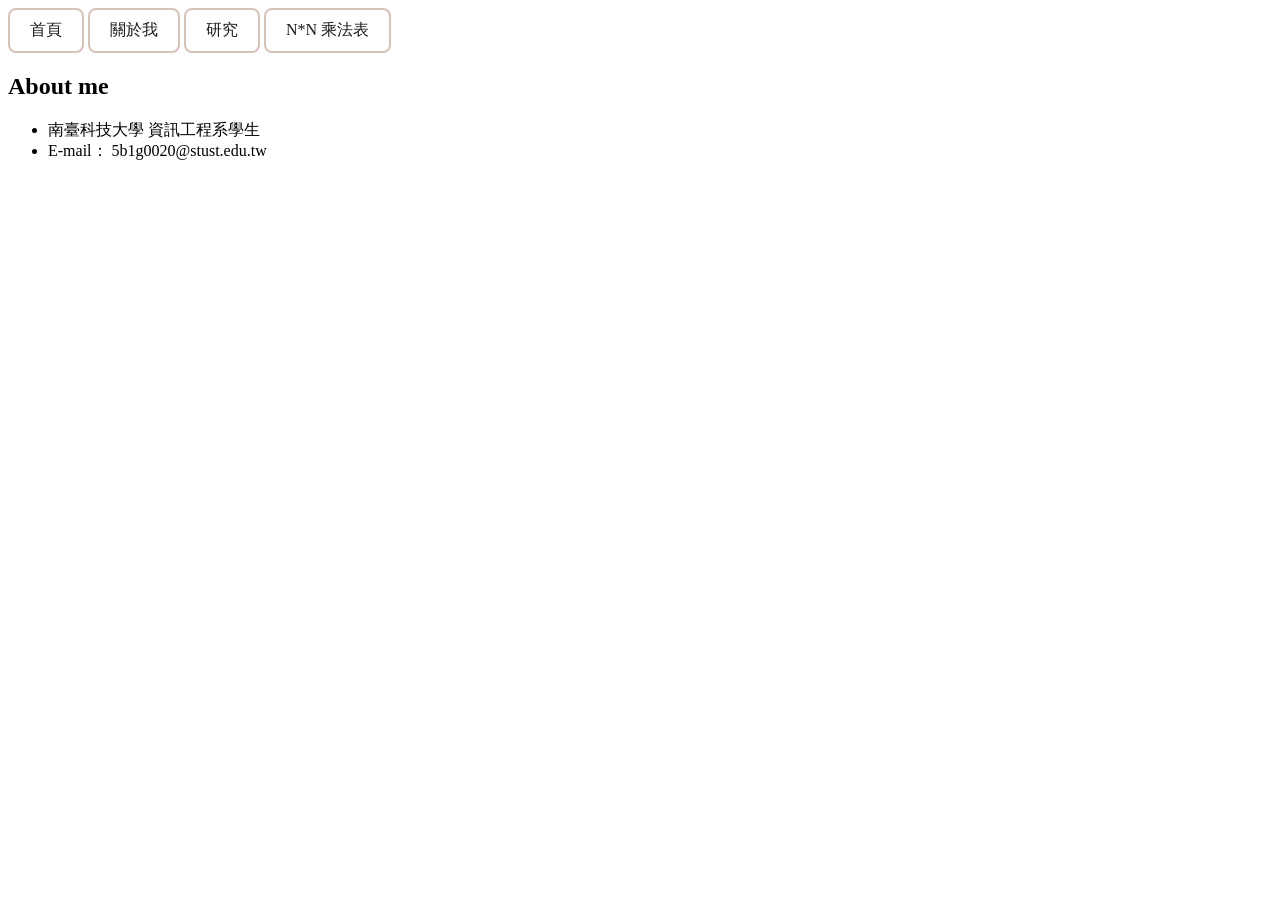
==== about.html @ 4b79e393 "inde.html" ====
<!DOCTYPE html>
<html lang="en">

<head>
    <meta charset="UTF-8">
    <meta name="viewport" content="width=device-width, initial-scale=1.0">
    <title>About me</title>
    <style>
        body{
            background-color: rgb(255, 255, 255);
        }
        a {
            border: 2px solid #d6c2b9; /* 綠色邊框，2px寬 */
            border-radius: 8px; /* 圓角邊框 */
            padding: 10px 20px; /* 內邊距讓內容不貼邊 */
            display: inline-block; /* 讓連結更像按鈕 */
            text-decoration: none; /* 移除底線 */
            color: #1b1b1b; 
            transition: all 0.3s ease; /* 添加過渡效果 */
          }
          a:hover {
            background-color: #a5969b; 
            color: white; 
          }
    </style>

<body>
    
    <a href="index.html">首頁</a>
    <a href="about.html">關於我</a>
    <a href="research.html">研究</a>
    <a href="hw_1.html">N*N 乘法表</a>
    <h2>About me</h2>
    <table>

        <ul>
            <li>南臺科技大學 資訊工程系學生</li>
            <li>E-mail： 5b1g0020@stust.edu.tw</li>    
        </ul>    

    </table>
    
    
</body>

</html>
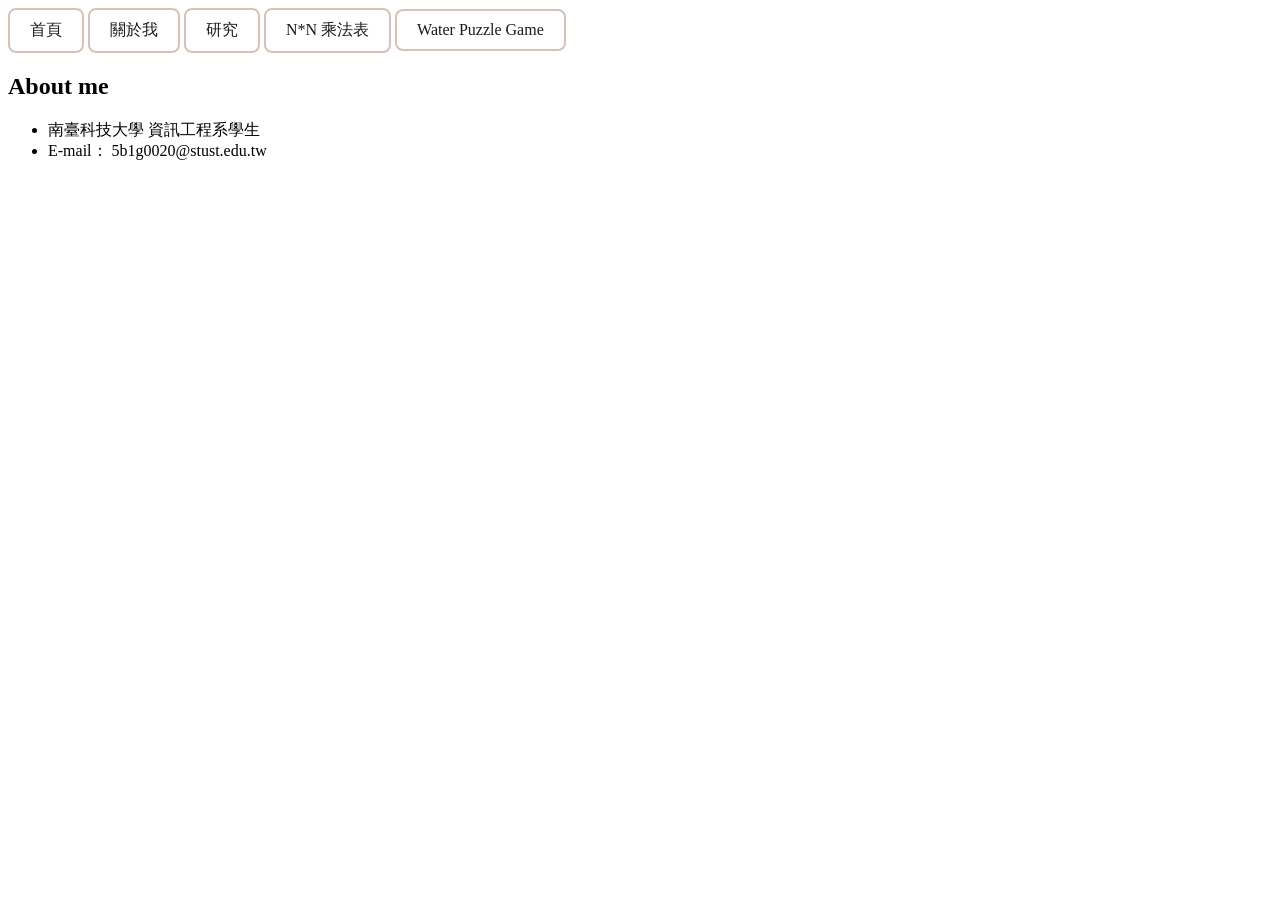
==== commit 4a0e5dee: "index.html" ====
--- a/about.html
+++ b/about.html
@@ -30,6 +30,7 @@
     <a href="about.html">關於我</a>
     <a href="research.html">研究</a>
     <a href="hw_1.html">N*N 乘法表</a>
+    <a href="hw_2.html">Water Puzzle Game</a>
     <h2>About me</h2>
     <table>
 
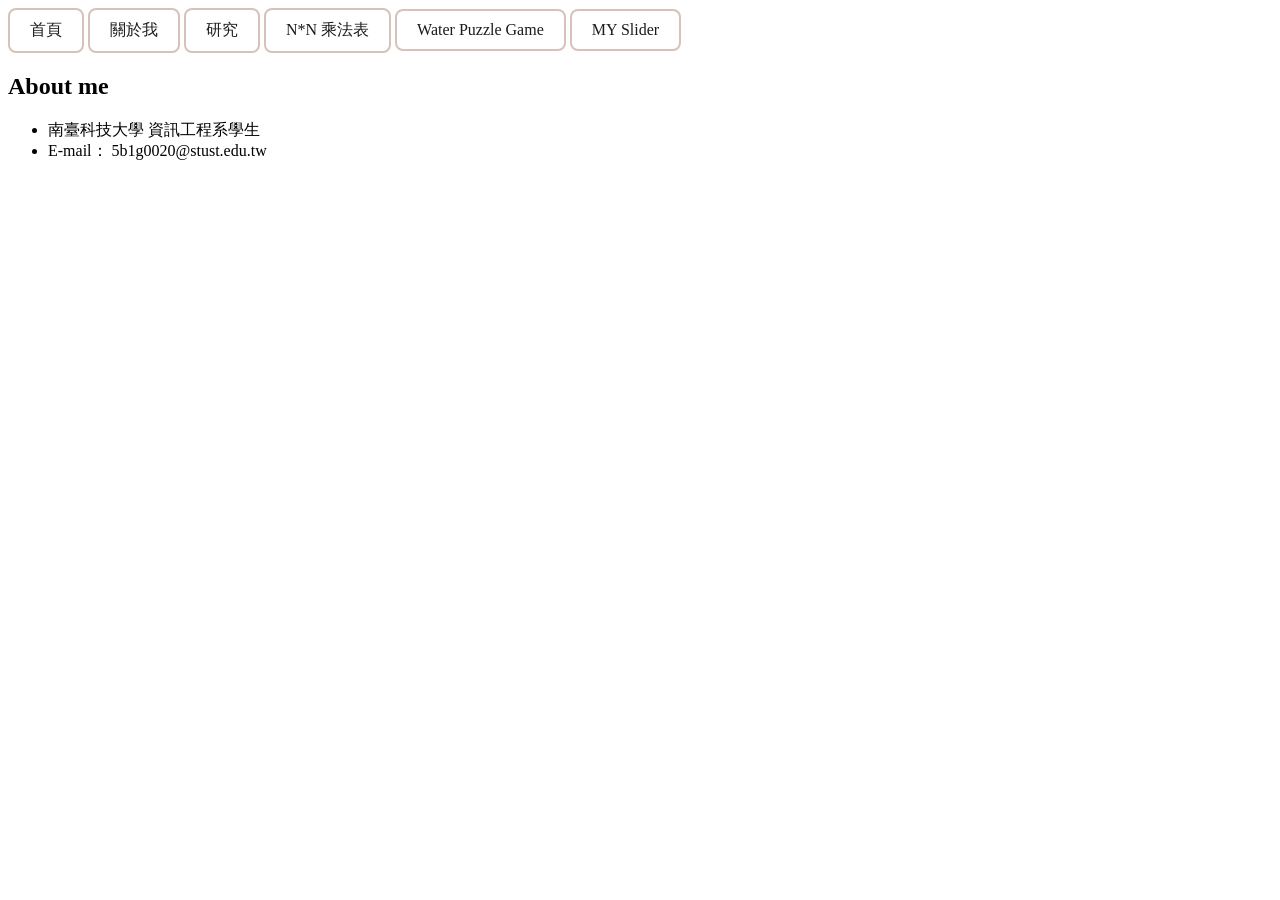
==== commit 82cb571b: "1" ====
--- a/about.html
+++ b/about.html
@@ -31,6 +31,7 @@
     <a href="research.html">研究</a>
     <a href="hw_1.html">N*N 乘法表</a>
     <a href="hw_2.html">Water Puzzle Game</a>
+    <a href="https://1cyst7.github.io/2025-react-app/" target="_blank">MY Slider</a>
     <h2>About me</h2>
     <table>
 
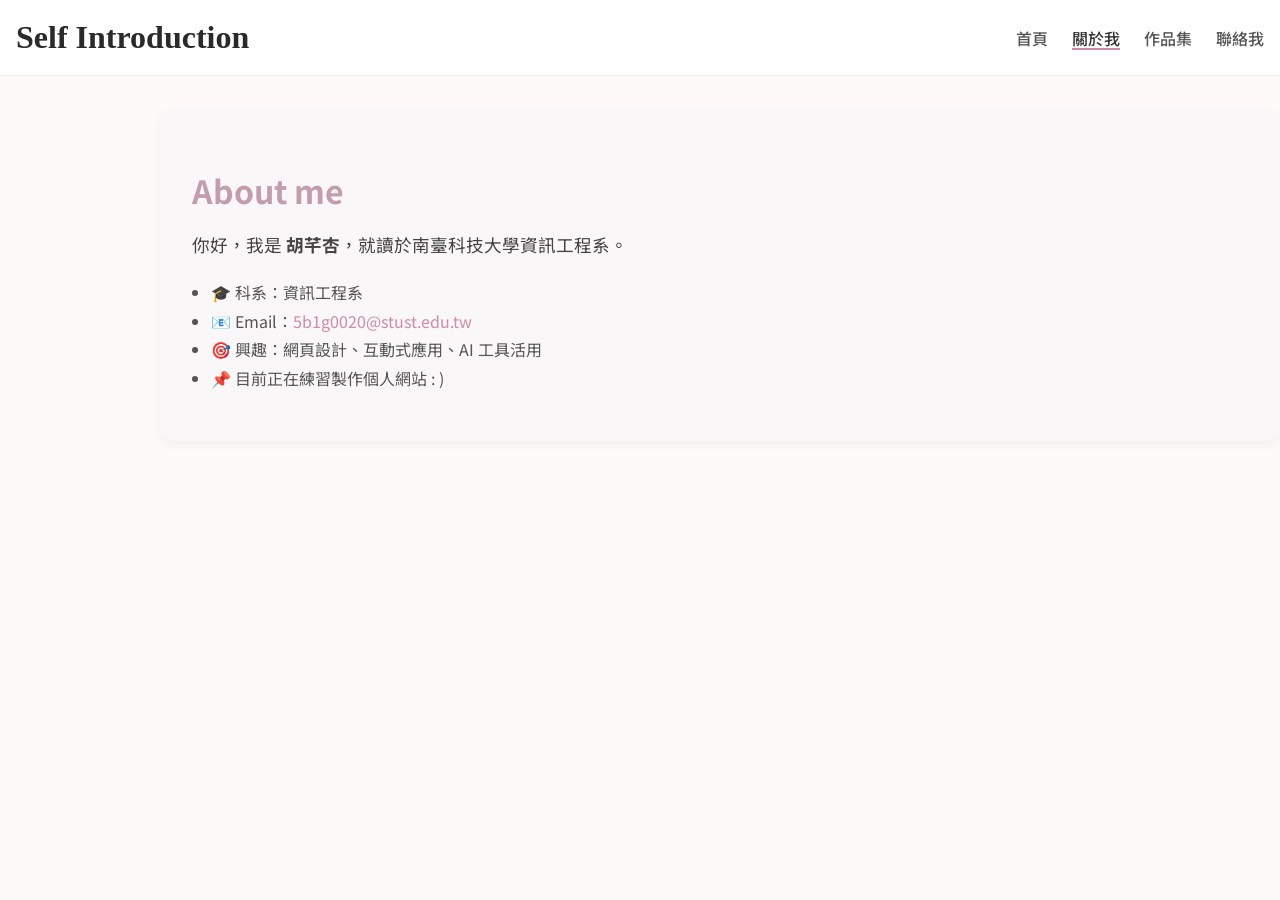
==== commit 7d3f63bd: "新增關於我頁面及樣式，包含導覽列和自我介紹內容" ====
--- a/about.html
+++ b/about.html
@@ -1,48 +1,63 @@
 <!DOCTYPE html>
-<html lang="en">
+<html lang="zh-Hant">
+<head>
+  <meta charset="UTF-8">
+  <meta name="viewport" content="width=device-width, initial-scale=1.0">
+  <title>關於我</title>
+  <link href="https://fonts.googleapis.com/css2?family=Inter:wght@400;600&family=Playfair+Display:wght@700&family=Noto+Sans+TC:wght@400;700&display=swap" rel="stylesheet" />
+  <link rel="stylesheet" href="about-style.css" />
+</head>
+<body>
+  <header>
+    <nav>
+      <h1>Self Introduction</h1>
+      <ul class="nav-links">
+        <li><a href="index.html" class="nav-link">首頁</a></li>
+        <li><a href="about.html" class="nav-link active">關於我</a></li>
+        <li><a href="#portfolio" class="nav-link">作品集</a></li>
+        <li><a href="#contact" class="nav-link">聯絡我</a></li>
+        <span class="nav-underline"></span>
+      </ul>
+    </nav>
+  </header>
 
-<head>
-    <meta charset="UTF-8">
-    <meta name="viewport" content="width=device-width, initial-scale=1.0">
-    <title>About me</title>
-    <style>
-        body{
-            background-color: rgb(255, 255, 255);
+  <main>
+    <section class="about-section">
+      <h2>About me</h2>
+      <p>你好，我是 <strong>胡芊杏</strong>，就讀於南臺科技大學資訊工程系。</p>
+      <ul>
+        <li>🎓 科系：資訊工程系</li>
+        <li>📧 Email：<a href="mailto:5b1g0020@stust.edu.tw">5b1g0020@stust.edu.tw</a></li>
+        <li>🎯 興趣：網頁設計、互動式應用、AI 工具活用</li>
+        <li>📌 目前正在練習製作個人網站 : )</li>
+      </ul>
+    </section>
+  </main>
+  <script>
+    document.addEventListener("DOMContentLoaded", () => {
+        const navLinks = document.querySelectorAll(".nav-links .nav-link");
+        const underline = document.querySelector(".nav-underline");
+        let currentActive = document.querySelector(".nav-link.active");
+
+        function moveUnderline(el) {
+        const linkRect = el.getBoundingClientRect();
+        const navRect = el.closest(".nav-links").getBoundingClientRect();
+        underline.style.width = linkRect.width + "px";
+        underline.style.left = linkRect.left - navRect.left + "px";
         }
-        a {
-            border: 2px solid #d6c2b9; /* 綠色邊框，2px寬 */
-            border-radius: 8px; /* 圓角邊框 */
-            padding: 10px 20px; /* 內邊距讓內容不貼邊 */
-            display: inline-block; /* 讓連結更像按鈕 */
-            text-decoration: none; /* 移除底線 */
-            color: #1b1b1b; 
-            transition: all 0.3s ease; /* 添加過渡效果 */
-          }
-          a:hover {
-            background-color: #a5969b; 
-            color: white; 
-          }
-    </style>
 
-<body>
-    
-    <a href="index.html">首頁</a>
-    <a href="about.html">關於我</a>
-    <a href="research.html">研究</a>
-    <a href="hw_1.html">N*N 乘法表</a>
-    <a href="hw_2.html">Water Puzzle Game</a>
-    <a href="https://1cyst7.github.io/2025-react-app/" target="_blank">MY Slider</a>
-    <h2>About me</h2>
-    <table>
+        // 滑過去時移動
+        navLinks.forEach(link => {
+        link.addEventListener("mouseenter", () => moveUnderline(link));
+        link.addEventListener("mouseleave", () => {
+            if (currentActive) moveUnderline(currentActive);
+        });
+        });
 
-        <ul>
-            <li>南臺科技大學 資訊工程系學生</li>
-            <li>E-mail： 5b1g0020@stust.edu.tw</li>    
-        </ul>    
+        // 初始定位在 active 的地方
+        if (currentActive) moveUnderline(currentActive);
+    });
+</script>
 
-    </table>
-    
-    
 </body>
-
-</html>+</html>
--- a/about-style.css
+++ b/about-style.css
@@ -0,0 +1,111 @@
+body {
+  font-family: 'Noto Sans TC', 'Inter', sans-serif;
+  margin: 0;
+  background-color: #fffafa;
+  color: #2a2a2a;
+}
+
+
+
+/* 導覽列區塊 */
+header {
+  background-color: #ffffff;
+  border-bottom: 1px solid #eee;
+  padding: 1.2rem 0;
+}
+
+nav {
+  display: flex;
+  justify-content: space-between;
+  align-items: center;
+  max-width: 1350px;
+  margin: 0 auto;
+  padding: 0 1rem;
+}
+
+nav h1 {
+  font-family: 'Baskerville', serif;
+  font-size: 2rem;
+  margin: 0;
+}
+
+/* 導覽連結區 */
+.nav-links {
+  position: relative;
+  display: flex;
+  gap: 1.5rem;
+  list-style: none;
+  padding: 0;
+  margin: 0;
+}
+
+.nav-links li a {
+  position: relative;
+  text-decoration: none;
+  color: #555;
+  font-weight: 500;
+  padding: 0.5rem 0;
+  transition: color 0.3s ease;
+}
+
+/* 滑鼠滑過效果 */
+.nav-links li a:hover {
+  color: #d48aa0;
+}
+
+/* 頁面 active 狀態 */
+.nav-links li a.active {
+  color: #333;
+}
+
+/* 滑動底線 */
+.nav-underline {
+  position: absolute;
+  bottom: 0;
+  left: 0;
+  height: 2px;
+  width: 0;
+  background-color: #d48aa0;
+  transition: all 0.3s ease;
+}
+
+
+
+/* About 區塊 */
+.about-section {
+  max-width: 1200px;
+  margin: 2rem auto 0 10rem; /* 上方 2rem 空間，左側 2rem 靠左 */
+  padding: 2.0rem;
+  background-color: #f9f7f8;
+  border-radius: 12px;
+  box-shadow: 0 4px 12px rgba(0, 0, 0, 0.05);
+}
+
+.about-section h2 {
+  font-size: 2rem;
+  color: #c39dac;
+  margin-bottom: 1rem;
+}
+
+.about-section p {
+  font-size: 1.1rem;
+  color: #444;
+  margin-bottom: 1.2rem;
+  line-height: 1.6;
+}
+
+.about-section ul {
+  padding-left: 1.2rem;
+  font-size: 1rem;
+  line-height: 1.8;
+  color: #555;
+}
+
+.about-section a {
+  color: #d48aa0;
+  text-decoration: none;
+}
+
+.about-section a:hover {
+  text-decoration: underline;
+}
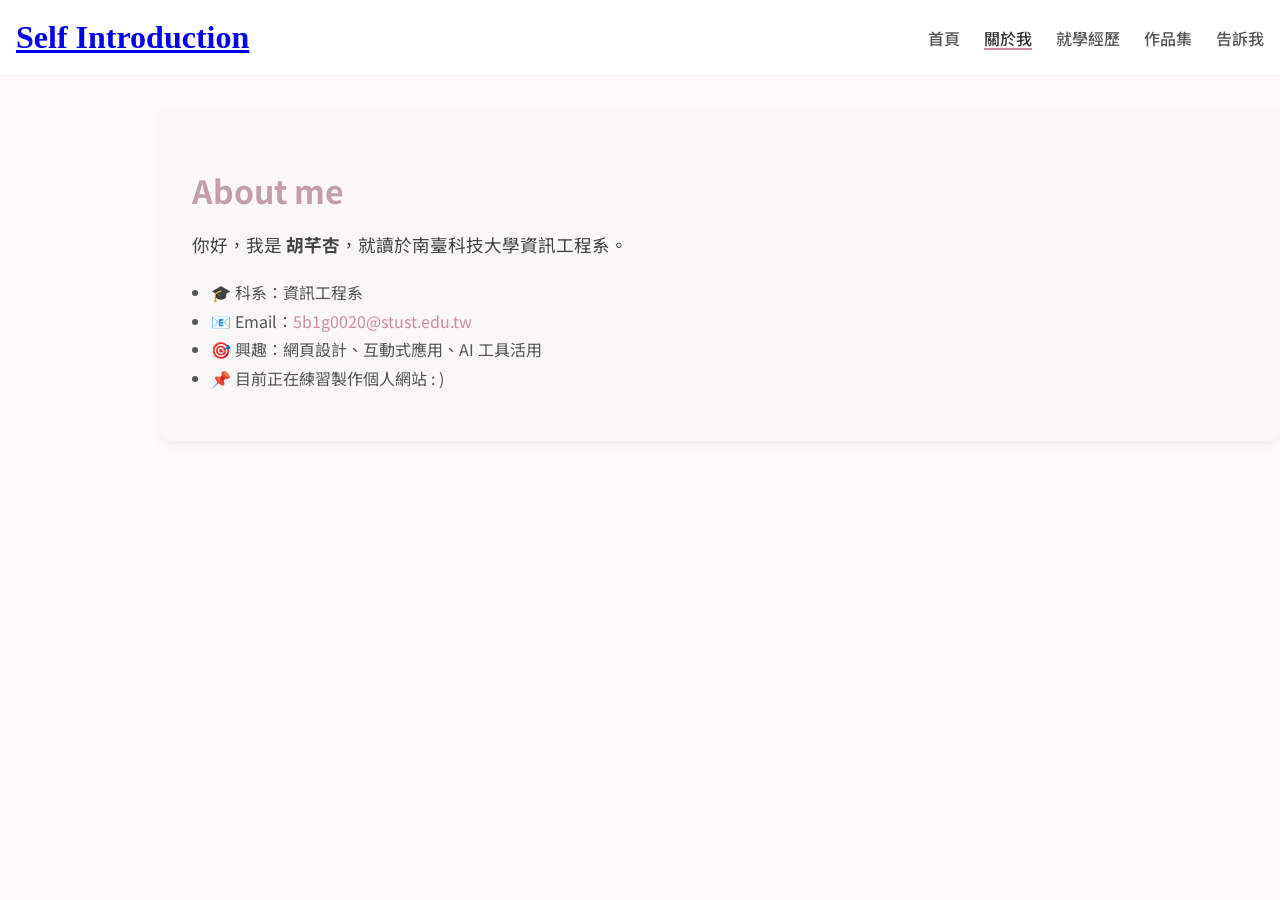
==== commit c11c5447: "新增經歷頁面及樣式，更新導覽列連結及內容" ====
--- a/about.html
+++ b/about.html
@@ -10,12 +10,15 @@
 <body>
   <header>
     <nav>
+    <a href="index.html">
       <h1>Self Introduction</h1>
+    </a> 
       <ul class="nav-links">
         <li><a href="index.html" class="nav-link">首頁</a></li>
         <li><a href="about.html" class="nav-link active">關於我</a></li>
+        <li><a href="experience.html" class="nav-link">就學經歷</a></li>
         <li><a href="#portfolio" class="nav-link">作品集</a></li>
-        <li><a href="#contact" class="nav-link">聯絡我</a></li>
+        <li><a href="#contact" class="nav-link">告訴我</a></li>
         <span class="nav-underline"></span>
       </ul>
     </nav>
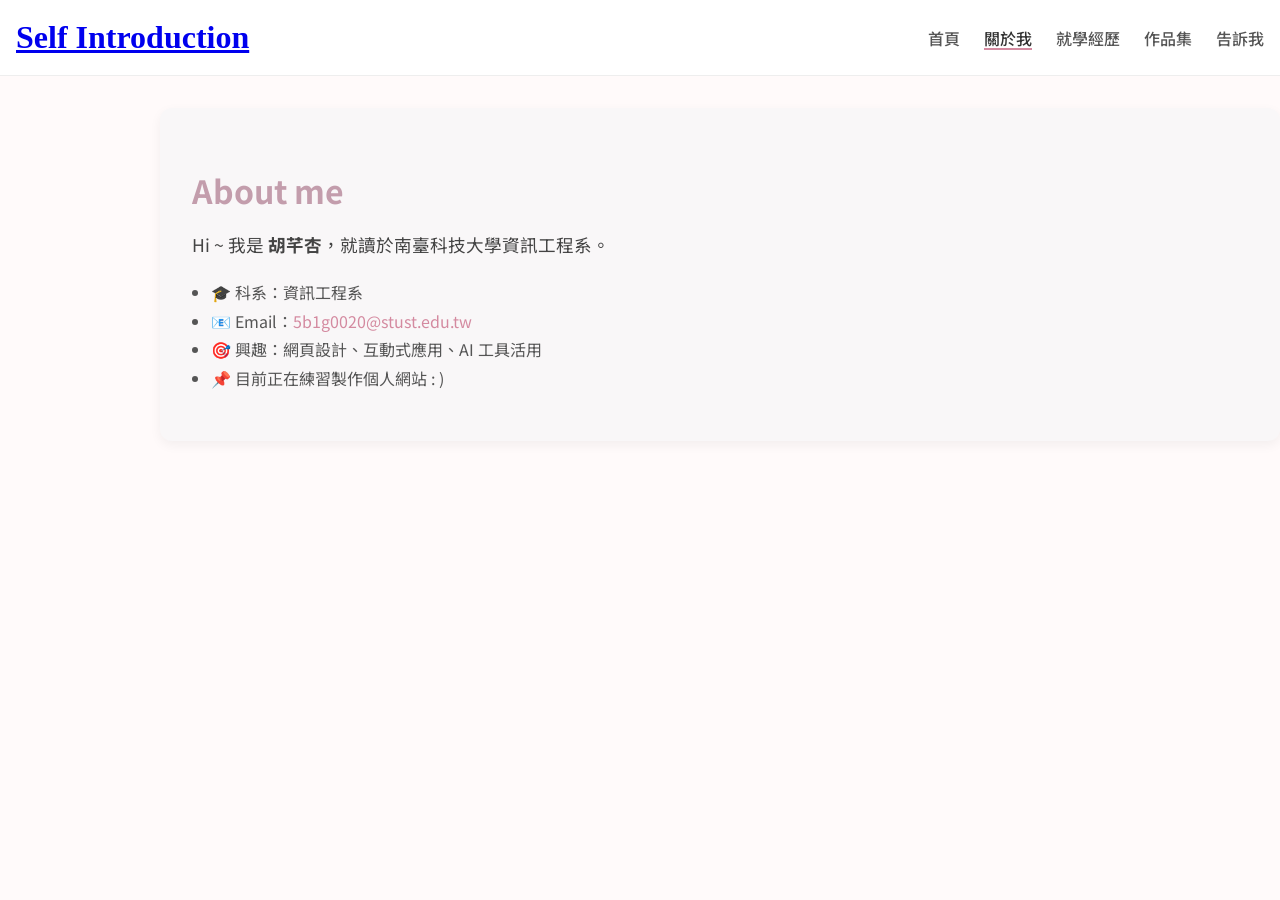
==== commit ef083dfd: "更新導覽列連結至聯絡頁面，調整關於我及就學經歷頁面內容，新增聯絡頁面及樣式" ====
--- a/about.html
+++ b/about.html
@@ -18,7 +18,7 @@
         <li><a href="about.html" class="nav-link active">關於我</a></li>
         <li><a href="experience.html" class="nav-link">就學經歷</a></li>
         <li><a href="#portfolio" class="nav-link">作品集</a></li>
-        <li><a href="#contact" class="nav-link">告訴我</a></li>
+        <li><a href="contact.html" class="nav-link">告訴我</a></li>
         <span class="nav-underline"></span>
       </ul>
     </nav>
@@ -27,7 +27,7 @@
   <main>
     <section class="about-section">
       <h2>About me</h2>
-      <p>你好，我是 <strong>胡芊杏</strong>，就讀於南臺科技大學資訊工程系。</p>
+      <p>Hi ~ 我是 <strong>胡芊杏</strong>，就讀於南臺科技大學資訊工程系。</p>
       <ul>
         <li>🎓 科系：資訊工程系</li>
         <li>📧 Email：<a href="mailto:5b1g0020@stust.edu.tw">5b1g0020@stust.edu.tw</a></li>
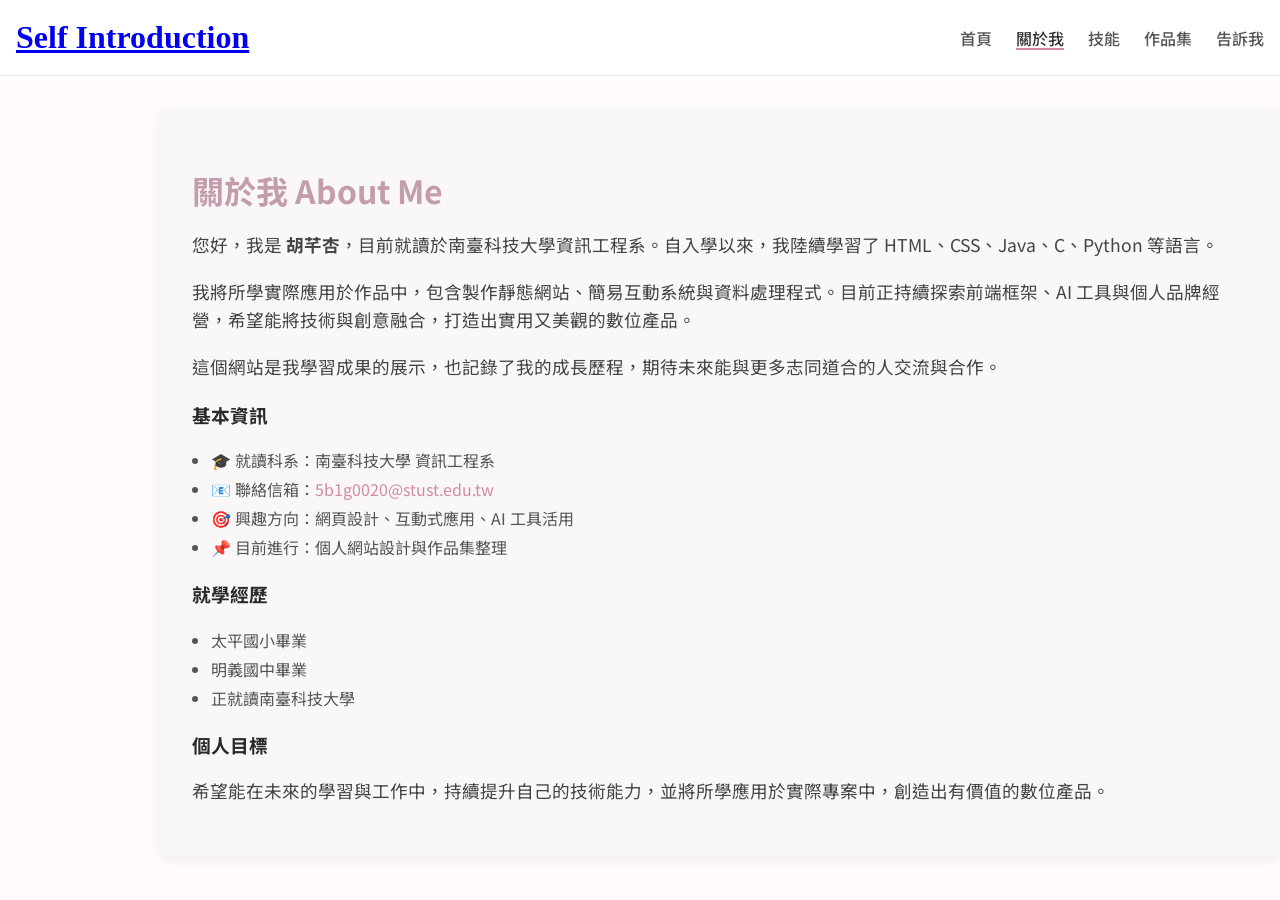
==== commit 1399db5e: "添加具有樣式化技能列和導航下劃線動畫的技能頁面 - 創建了 skill.html 檔案用於顯示技能和工具。 - 新增 skill-style.css 檔案用於設定技能頁面的樣式。 - 新增了有技能熟練" ====
--- a/about.html
+++ b/about.html
@@ -10,14 +10,14 @@
 <body>
   <header>
     <nav>
-    <a href="index.html">
-      <h1>Self Introduction</h1>
-    </a> 
+      <a href="index.html">
+        <h1>Self Introduction</h1>
+      </a> 
       <ul class="nav-links">
         <li><a href="index.html" class="nav-link">首頁</a></li>
         <li><a href="about.html" class="nav-link active">關於我</a></li>
-        <li><a href="experience.html" class="nav-link">就學經歷</a></li>
-        <li><a href="#portfolio" class="nav-link">作品集</a></li>
+        <li><a href="skills.html" class="nav-link">技能</a></li>
+        <li><a href="portfolio.html" class="nav-link">作品集</a></li>
         <li><a href="contact.html" class="nav-link">告訴我</a></li>
         <span class="nav-underline"></span>
       </ul>
@@ -26,41 +26,54 @@
 
   <main>
     <section class="about-section">
-      <h2>About me</h2>
-      <p>Hi ~ 我是 <strong>胡芊杏</strong>，就讀於南臺科技大學資訊工程系。</p>
+      <h2>關於我 About Me</h2>
+      <p>您好，我是 <strong>胡芊杏</strong>，目前就讀於南臺科技大學資訊工程系。自入學以來，我陸續學習了 HTML、CSS、Java、C、Python 等語言。</p>
+      <p>我將所學實際應用於作品中，包含製作靜態網站、簡易互動系統與資料處理程式。目前正持續探索前端框架、AI 工具與個人品牌經營，希望能將技術與創意融合，打造出實用又美觀的數位產品。</p>
+      <p>這個網站是我學習成果的展示，也記錄了我的成長歷程，期待未來能與更多志同道合的人交流與合作。</p>
+
+      <h3>基本資訊</h3>
       <ul>
-        <li>🎓 科系：資訊工程系</li>
-        <li>📧 Email：<a href="mailto:5b1g0020@stust.edu.tw">5b1g0020@stust.edu.tw</a></li>
-        <li>🎯 興趣：網頁設計、互動式應用、AI 工具活用</li>
-        <li>📌 目前正在練習製作個人網站 : )</li>
+        <li>🎓 就讀科系：南臺科技大學 資訊工程系</li>
+        <li>📧 聯絡信箱：<a href="mailto:5b1g0020@stust.edu.tw">5b1g0020@stust.edu.tw</a></li>
+        <li>🎯 興趣方向：網頁設計、互動式應用、AI 工具活用</li>
+        <li>📌 目前進行：個人網站設計與作品集整理</li>
       </ul>
+      <h3>就學經歷</h3>
+      <ul>
+        <li>太平國小畢業</li>
+        <li>明義國中畢業</li>
+        <li>正就讀南臺科技大學</li>
+      </ul>
+      
+
+      <h3>個人目標</h3>
+      <p>希望能在未來的學習與工作中，持續提升自己的技術能力，並將所學應用於實際專案中，創造出有價值的數位產品。</p>
+      
     </section>
   </main>
+
   <script>
     document.addEventListener("DOMContentLoaded", () => {
-        const navLinks = document.querySelectorAll(".nav-links .nav-link");
-        const underline = document.querySelector(".nav-underline");
-        let currentActive = document.querySelector(".nav-link.active");
+      const navLinks = document.querySelectorAll(".nav-links .nav-link");
+      const underline = document.querySelector(".nav-underline");
+      let currentActive = document.querySelector(".nav-link.active");
 
-        function moveUnderline(el) {
+      function moveUnderline(el) {
         const linkRect = el.getBoundingClientRect();
         const navRect = el.closest(".nav-links").getBoundingClientRect();
         underline.style.width = linkRect.width + "px";
         underline.style.left = linkRect.left - navRect.left + "px";
-        }
+      }
 
-        // 滑過去時移動
-        navLinks.forEach(link => {
+      navLinks.forEach(link => {
         link.addEventListener("mouseenter", () => moveUnderline(link));
         link.addEventListener("mouseleave", () => {
-            if (currentActive) moveUnderline(currentActive);
+          if (currentActive) moveUnderline(currentActive);
         });
-        });
+      });
 
-        // 初始定位在 active 的地方
-        if (currentActive) moveUnderline(currentActive);
+      if (currentActive) moveUnderline(currentActive);
     });
-</script>
-
+  </script>
 </body>
 </html>
